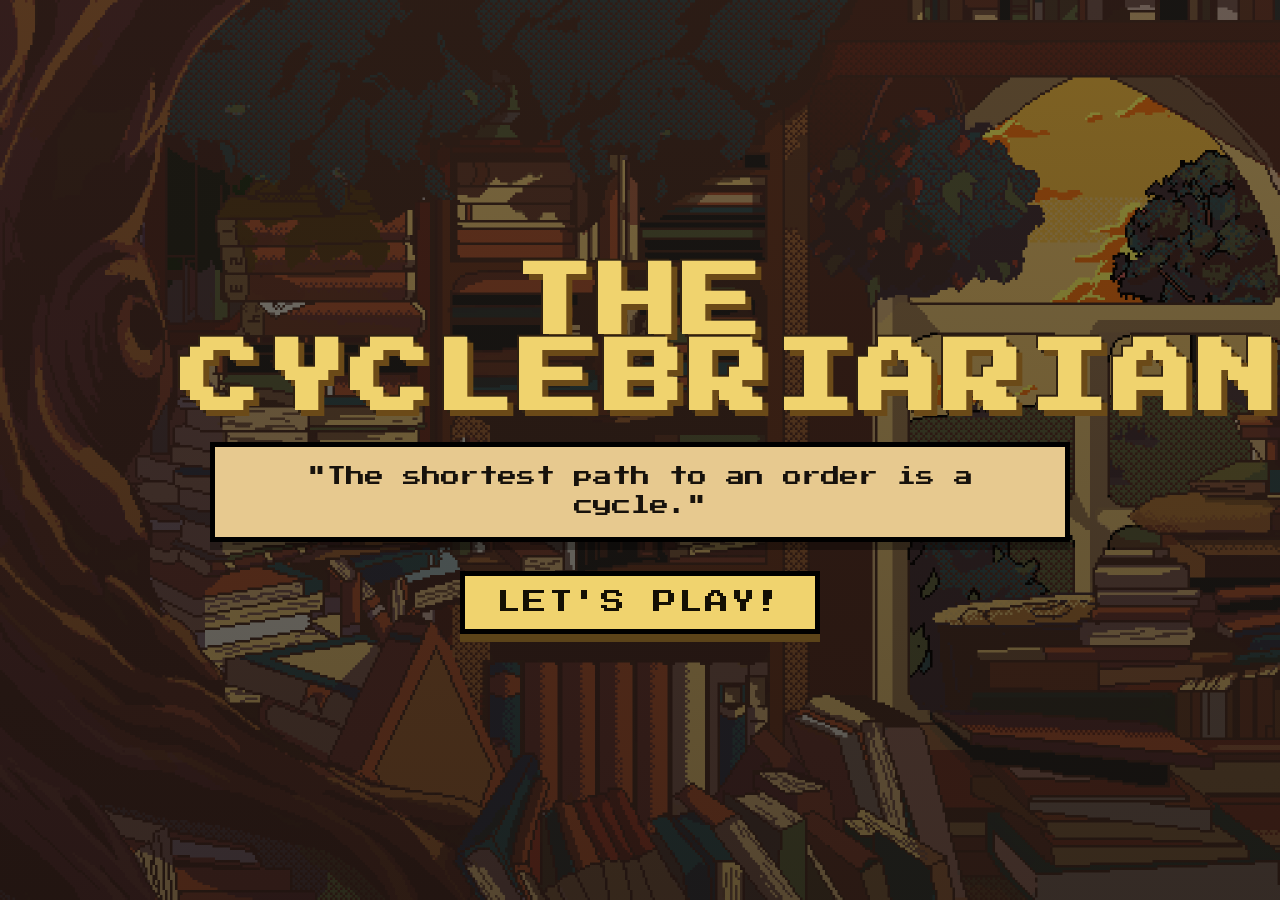
==== index.html @ adbed19f "feat: add landing page" ====
<!doctype html>
<html lang="en">
  <head>
    <meta charset="UTF-8" />
    <meta name="viewport" content="width=device-width, initial-scale=1.0" />
    <title>THE CYCLEBRIARIAN</title>
    <link rel="preconnect" href="https://fonts.googleapis.com" />
    <link rel="preconnect" href="https://fonts.gstatic.com" crossorigin />
    <link
      href="https://fonts.googleapis.com/css2?family=Press+Start+2P&display=swap"
      rel="stylesheet"
    />
    <link rel="stylesheet" href="css/styles.css" />
  </head>
  <body>
    <main class="landing" aria-label="Game landing page">
      <section class="hero">
        <h1 class="title">THE<br/>CYCLEBRIARIAN</h1>
        <p class="tagline">"The shortest path to an order is a cycle."</p>
        <button class="cta" id="play-btn" type="button">LET'S PLAY!</button>
      </section>
    </main>

    <script>
      document.getElementById("play-btn").addEventListener("click", () => {
        alert(
          "Next step: we will connect this button to the first playable level.",
        );
      });
    </script>
  </body>
</html>
---- css/styles.css ----
:root {
  --ink: #17120c;
  --gold: #f0d36e;
  --gold-dark: #b08c2d;
  --paper: #e7c98f;
  --paper-deep: #c8a365;
}

* {
  box-sizing: border-box;
  margin: 0;
  padding: 0;
}

html,
body {
  min-height: 100%;
}

body {
  font-family: "Press Start 2P", monospace;
  background: #1f1410;
  color: var(--gold);
  align-items: center;
}

.landing {
  position: relative;
  min-height: 100vh;
  display: grid;
  place-items: center;
  padding: 20px;
  background-image:
    linear-gradient(rgba(12, 8, 6, 0.48), rgba(12, 8, 6, 0.62)),
    url("../assets/library-bg.png");
  background-size: cover;
  background-position: center;
  background-repeat: no-repeat;
  align-items: center;
  text-align: center;
  justify-content: center;
}

.hero {
  width: min(920px, 100%);
  text-align: center;
}

.title {
  font-size: 80px;
  line-height: 0.95;
  letter-spacing: 0.06em;
  text-transform: uppercase;
  color: var(--gold);
  text-shadow:
    6px 6px 0 #6b4a18,
    3px 3px 0 #2f2112,
    -2px -2px 0 #2f2112;
  margin-bottom: 1.5rem;
  text-align: center;
  align-self: center;
  justify-self: center;
}

.tagline {
  width: min(860px, 100%);
  margin-inline: auto;
  margin-bottom: 1.8rem;
  background: var(--paper);
  color: var(--ink);
  border: 5px solid #000;
  padding: 1rem 1.2rem;
  font-size: clamp(0.68rem, 1.9vw, 1.2rem);
  line-height: 1.5;
  box-shadow: 0 8px 0 rgba(0, 0, 0, 0.35);
}

.cta {
  appearance: none;
  border: 5px solid #000;
  background: var(--gold);
  color: #141004;
  font-family: inherit;
  text-transform: uppercase;
  font-size: clamp(0.85rem, 2.2vw, 1.5rem);
  padding: 0.9rem 2rem;
  letter-spacing: 0.08em;
  cursor: pointer;
  box-shadow: 0 8px 0 #5b4319;
  transition:
    transform 110ms ease,
    box-shadow 110ms ease,
    background 110ms ease;
}

.cta:hover {
  background: #f8df84;
}

.cta:active {
  transform: translateY(4px);
  box-shadow: 0 4px 0 #5b4319;
}

.hint {
  margin-top: 0.95rem;
  font-size: clamp(0.52rem, 1.3vw, 0.82rem);
  color: #f5e7bd;
  opacity: 0.95;
}

@media (max-width: 640px) {
  .landing {
    padding: 16px;
    background-position: 62% center;
  }

  .tagline {
    border-width: 4px;
    padding: 0.85rem 0.8rem;
  }

  .cta {
    width: 100%;
  }
}
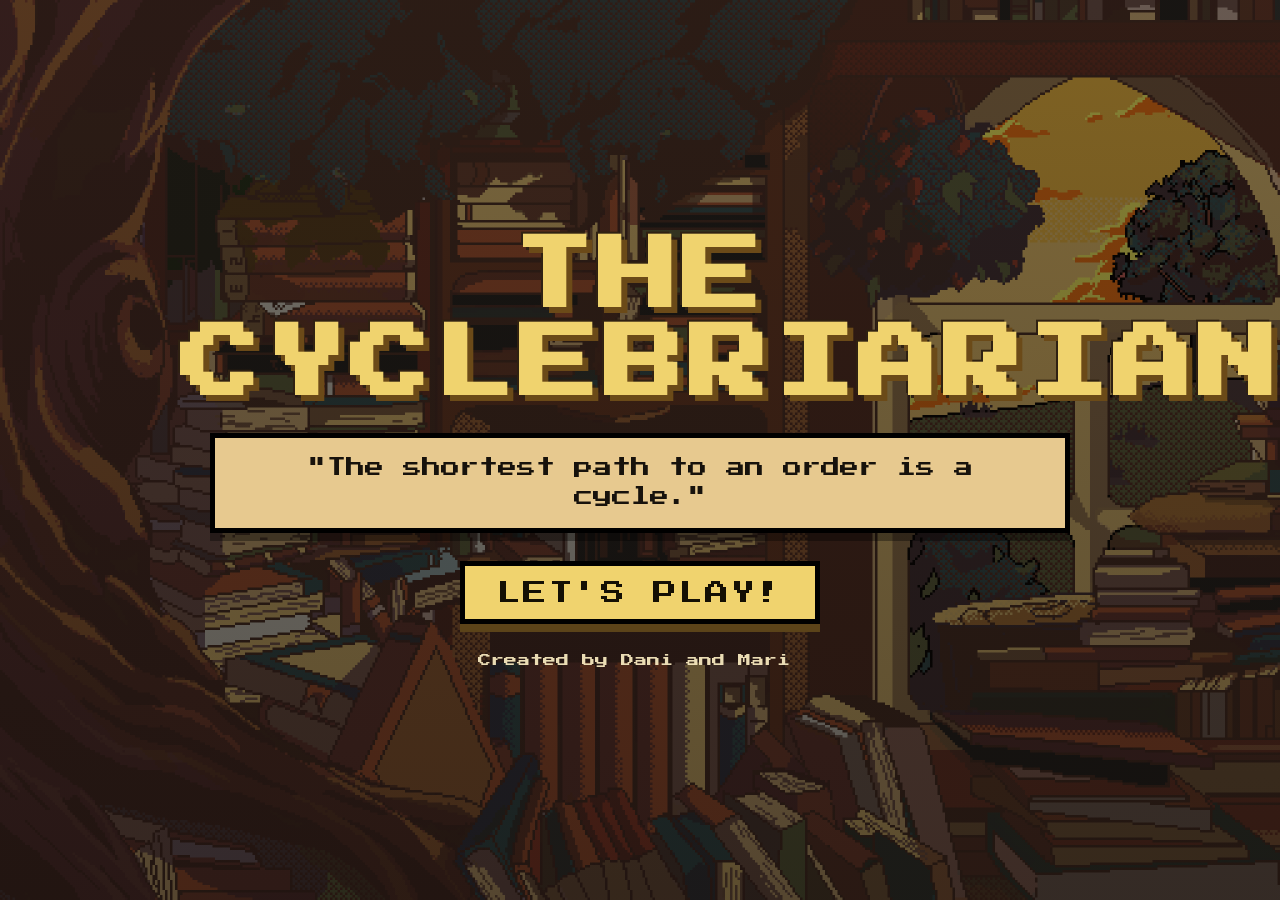
==== commit 17a051b3: "style: small fixes" ====
--- a/index.html
+++ b/index.html
@@ -18,7 +18,10 @@
         <h1 class="title">THE<br/>CYCLEBRIARIAN</h1>
         <p class="tagline">"The shortest path to an order is a cycle."</p>
         <button class="cta" id="play-btn" type="button">LET'S PLAY!</button>
+        <p class="hint">Created by Dani and Mari</p>
       </section>
+
+      
     </main>
 
     <script>
@@ -28,5 +31,6 @@
         );
       });
     </script>
+
   </body>
 </html>
--- a/css/styles.css
+++ b/css/styles.css
@@ -48,7 +48,7 @@
 
 .title {
   font-size: 80px;
-  line-height: 0.95;
+  line-height: 1.1;
   letter-spacing: 0.06em;
   text-transform: uppercase;
   color: var(--gold);
@@ -103,10 +103,11 @@
 }
 
 .hint {
-  margin-top: 0.95rem;
+  margin-top: 30px;
   font-size: clamp(0.52rem, 1.3vw, 0.82rem);
   color: #f5e7bd;
   opacity: 0.95;
+  margin-left: -12px;
 }
 
 @media (max-width: 640px) {
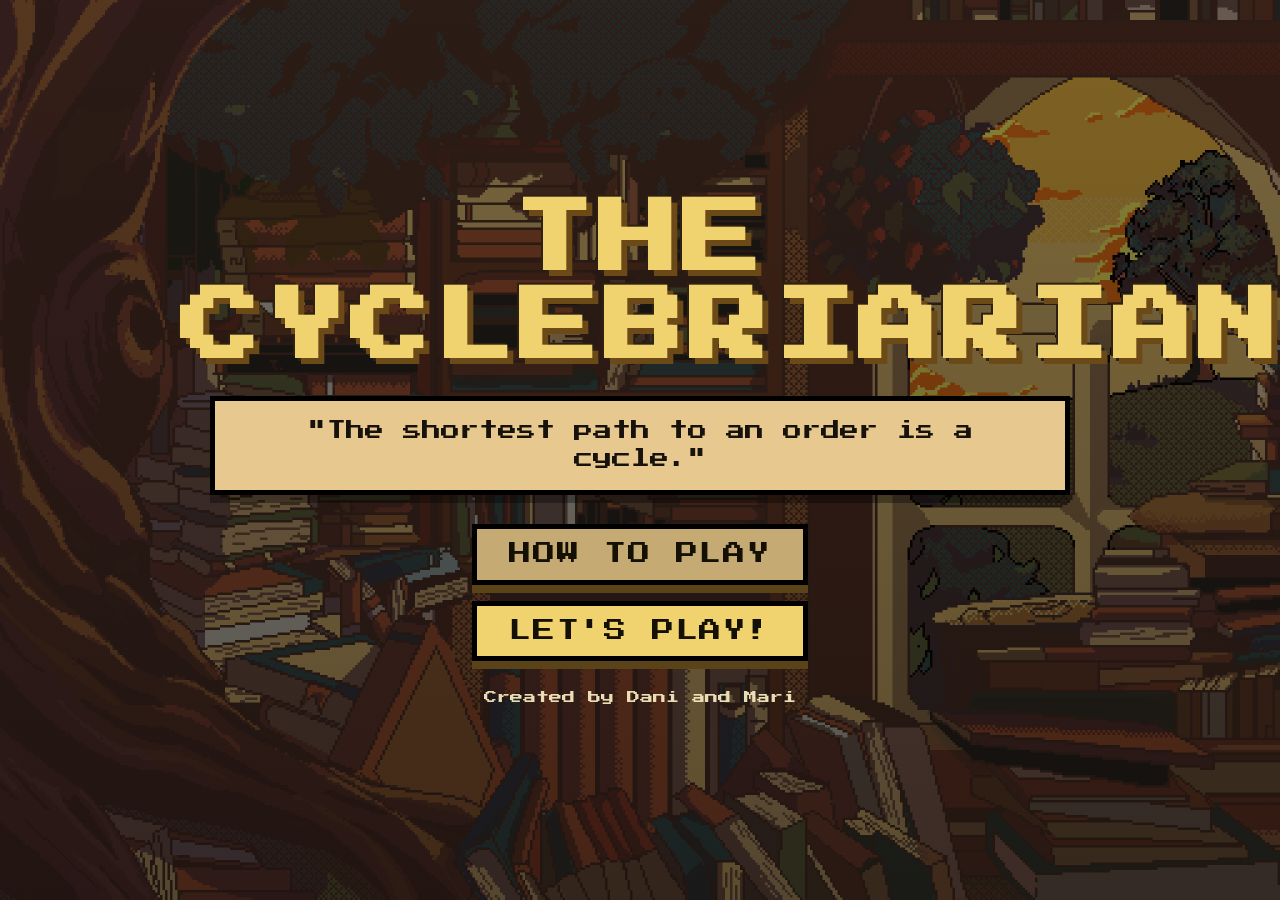
==== commit a0dde115: "feat: add a how to play modal" ====
--- a/index.html
+++ b/index.html
@@ -11,26 +11,25 @@
       rel="stylesheet"
     />
     <link rel="stylesheet" href="css/styles.css" />
+    <link rel="stylesheet" href="css/modal.css" />
   </head>
   <body>
     <main class="landing" aria-label="Game landing page">
       <section class="hero">
-        <h1 class="title">THE<br/>CYCLEBRIARIAN</h1>
+        <h1 class="title">THE<br />CYCLEBRIARIAN</h1>
         <p class="tagline">"The shortest path to an order is a cycle."</p>
-        <button class="cta" id="play-btn" type="button">LET'S PLAY!</button>
+        <div class="btn-container">
+          <button class="cta" id="instructions-btn" type="button">
+            HOW TO PLAY
+          </button>
+          <button class="cta" id="play-btn" type="button">LET'S PLAY!</button>
+        </div>
         <p class="hint">Created by Dani and Mari</p>
       </section>
-
-      
     </main>
 
-    <script>
-      document.getElementById("play-btn").addEventListener("click", () => {
-        alert(
-          "Next step: we will connect this button to the first playable level.",
-        );
-      });
-    </script>
+    <div id="modal-root"></div>
 
+    <script type="module" src="js/modal.js"></script>
   </body>
 </html>
--- a/css/styles.css
+++ b/css/styles.css
@@ -10,6 +10,10 @@
   box-sizing: border-box;
   margin: 0;
   padding: 0;
+}
+
+.hidden {
+  display: none !important;
 }
 
 html,
@@ -75,14 +79,23 @@
   box-shadow: 0 8px 0 rgba(0, 0, 0, 0.35);
 }
 
+.btn-container {
+  display: flex;
+  flex-direction: column;
+  justify-content: center;
+  gap: 1rem;
+}
+
 .cta {
   appearance: none;
   border: 5px solid #000;
   background: var(--gold);
+  width: min(px, 100%);
+  margin-inline: auto;
   color: #141004;
   font-family: inherit;
   text-transform: uppercase;
-  font-size: clamp(0.85rem, 2.2vw, 1.5rem);
+  font-size: clamp(0.80rem, 2.2vw, 1.4rem);
   padding: 0.9rem 2rem;
   letter-spacing: 0.08em;
   cursor: pointer;
@@ -93,8 +106,12 @@
     background 110ms ease;
 }
 
+#instructions-btn {
+  background: #c5aa74;
+}
+
 .cta:hover {
-  background: #f8df84;
+  background: #e7cf75;
 }
 
 .cta:active {
@@ -107,7 +124,6 @@
   font-size: clamp(0.52rem, 1.3vw, 0.82rem);
   color: #f5e7bd;
   opacity: 0.95;
-  margin-left: -12px;
 }
 
 @media (max-width: 640px) {
--- a/css/modal.css
+++ b/css/modal.css
@@ -0,0 +1,95 @@
+.hidden {
+  display: none !important;
+}
+
+#modal-overlay {
+  position: fixed;
+  inset: 0;
+  display: grid;
+  place-items: center;
+  padding: 20px;
+  background: rgba(15, 10, 7, 0.82);
+  backdrop-filter: blur(4px);
+  z-index: 20;
+}
+
+.modal-content {
+  width: min(760px, 100%);
+  max-height: min(88vh, 860px);
+  overflow: auto;
+  padding: 28px 24px;
+  background: linear-gradient(180deg, #f0d8a7 0%, #e1bf81 100%);
+  color: #1a120c;
+  border: 6px solid #1a120c;
+  box-shadow: 0 18px 0 rgba(0, 0, 0, 0.45);
+  text-align: left;
+}
+
+.modal-content h2 {
+  font-size: clamp(1rem, 2.8vw, 1.65rem);
+  line-height: 1.4;
+  text-align: center;
+  margin-bottom: 16px;
+}
+
+.modal-content hr {
+  border: 0;
+  border-top: 4px solid #1a120c;
+  margin-bottom: 18px;
+}
+
+.story,
+.instructions,
+.pro-tip {
+  margin-bottom: 18px;
+  font-size: clamp(0.62rem, 1.55vw, 0.9rem);
+  line-height: 1.8;
+}
+
+.instructions ul {
+  list-style: none;
+}
+
+.instructions li + li {
+  margin-top: 12px;
+}
+
+.modal-content strong,
+.modal-content em {
+  color: #7c4d10;
+}
+
+#close-modal {
+  appearance: none;
+  display: block;
+  width: 100%;
+  border: 4px solid #1a120c;
+  background: #1a120c;
+  color: #f0d8a7;
+  font-family: inherit;
+  font-size: 0.72rem;
+  letter-spacing: 0.08em;
+  text-transform: uppercase;
+  padding: 14px 16px;
+  cursor: pointer;
+  box-shadow: 0 8px 0 rgba(0, 0, 0, 0.28);
+  transition:
+    transform 110ms ease,
+    box-shadow 110ms ease,
+    background 110ms ease;
+}
+
+#close-modal:hover {
+  background: #2a1c13;
+}
+
+#close-modal:active {
+  transform: translateY(4px);
+  box-shadow: 0 4px 0 rgba(0, 0, 0, 0.28);
+}
+
+@media (max-width: 640px) {
+  .modal-content {
+    padding: 22px 18px;
+  }
+}
